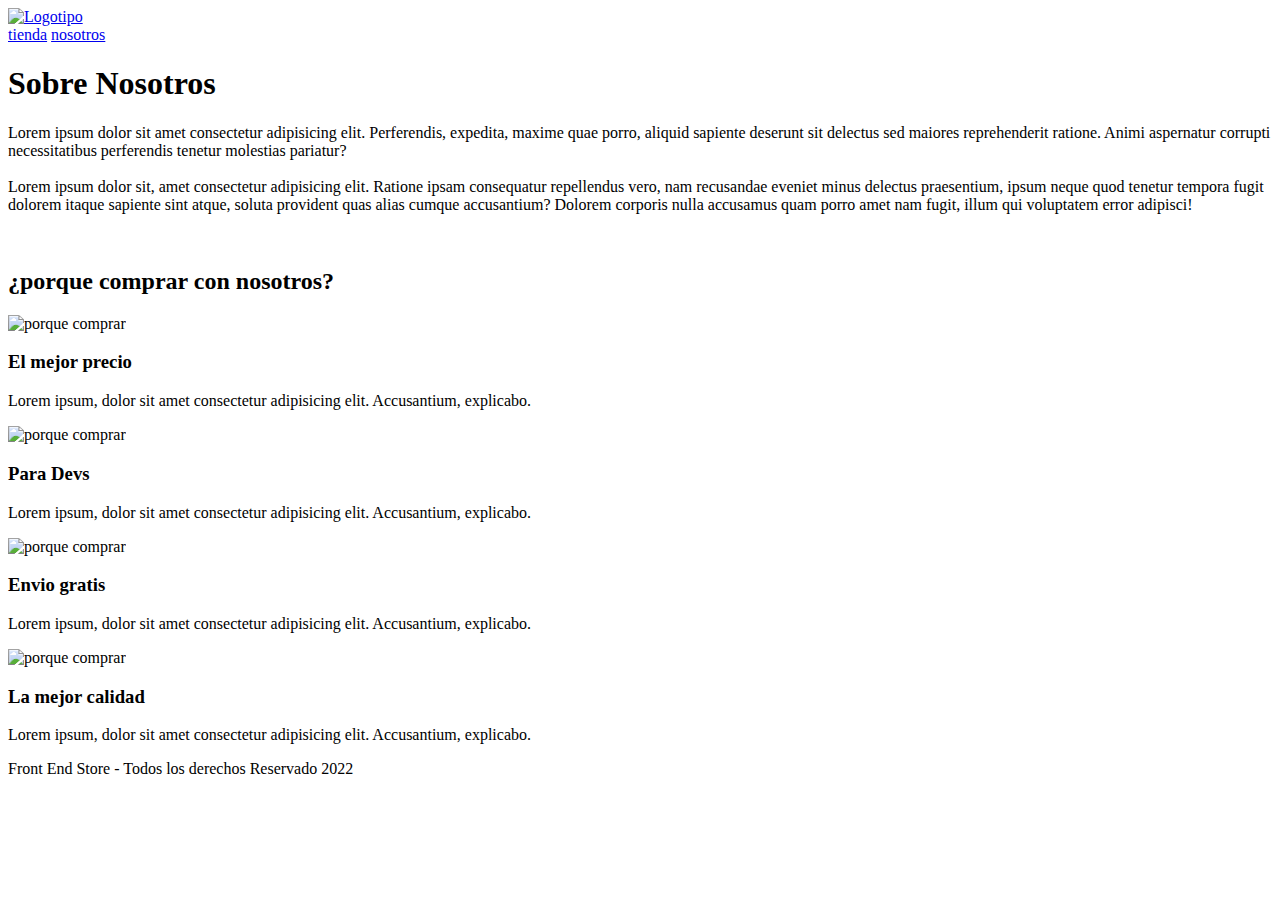
==== nosotros.html @ 550087b5 "Add files via upload" ====
<!DOCTYPE html>
<html lang="es">
<head>
    <meta charset="UTF-8">
    <meta http-equiv="X-UA-Compatible" content="IE=edge">
    <meta name="viewport" content="width=device-width, initial-scale=1.0">
    <link rel="preconnect" href="https://fonts.googleapis.com">
    <link rel="preconnect" href="https://fonts.gstatic.com" crossorigin>
    <link href="https://fonts.googleapis.com/css2?family=Staatliches&display=swap" rel="stylesheet">
    <link rel="stylesheet" href="/css/normalize.css"
    >
    <link rel="stylesheet" href="/css/style.css">
    <title>FrontEnd Store</title>
</head>
<body>
    <header class="header">
        <a href="index.html">
            <img class="header__logo" src="/img/logo.png" alt="Logotipo">
        </a>
    </header>

    <nav class="navegacion">
        <a class="navegacion__enlace" href="index.html">tienda</a>
        <a class="navegacion__enlace navegacion__enlace--activo" href="nosotros.html">nosotros</a>
    </nav>

    <main class="contenedor">
        <h1>Sobre Nosotros</h1>

        <div class="nosotros">
            <div class="nosotros__contenido">
                <p>Lorem ipsum dolor sit amet consectetur adipisicing elit. Perferendis, expedita, maxime quae porro, aliquid sapiente deserunt sit delectus sed maiores reprehenderit ratione. Animi aspernatur corrupti necessitatibus perferendis tenetur molestias pariatur?
                <br>
                <br>
                Lorem ipsum dolor sit, amet consectetur adipisicing elit. Ratione ipsam consequatur repellendus vero, nam recusandae eveniet minus delectus praesentium, ipsum neque quod tenetur tempora fugit dolorem itaque sapiente sint atque, soluta provident quas alias cumque accusantium? Dolorem corporis nulla accusamus quam porro amet nam fugit, illum qui voluptatem error adipisci!
                </p>
            </div>
            <img class="nosotros__imagen"src="/img/nosotros.jpg" alt="">
        </div>
    </main>

    <section class="contenedor comprar">
        <h2 class="comprar__titulo">¿porque comprar con nosotros?</h2>

        <div class="bloques">
            <div class="bloque">
                <img class="bloque__imagen" src="/img/icono_1.png" alt="porque comprar">
                <h3 class="bloque__titulo">El mejor precio</h3>
                <p>Lorem ipsum, dolor sit amet consectetur adipisicing elit. Accusantium, explicabo.</p>
            </div>

            <div class="bloque">
                <img class="bloque__imagen" src="/img/icono_2.png" alt="porque comprar">
                <h3 class="bloque__titulo">Para Devs</h3>
                <p>Lorem ipsum, dolor sit amet consectetur adipisicing elit. Accusantium, explicabo.</p>
            </div>

            <div class="bloque">
                <img class="bloque__imagen" src="/img/icono_3.png" alt="porque comprar">
                <h3 class="bloque__titulo">Envio gratis</h3>
                <p>Lorem ipsum, dolor sit amet consectetur adipisicing elit. Accusantium, explicabo.</p>
            </div>

            <div class="bloque">
                <img class="bloque__imagen" src="/img/icono_4.png" alt="porque comprar">
                <h3 class="bloque__titulo">La mejor calidad</h3>
                <p>Lorem ipsum, dolor sit amet consectetur adipisicing elit. Accusantium, explicabo.</p>
            </div>
        </div>
    </section>

    <footer class="footer">
        <p class="footer__texto">Front End Store - Todos los derechos Reservado 2022</p>
    </footer>
</body>
</html>
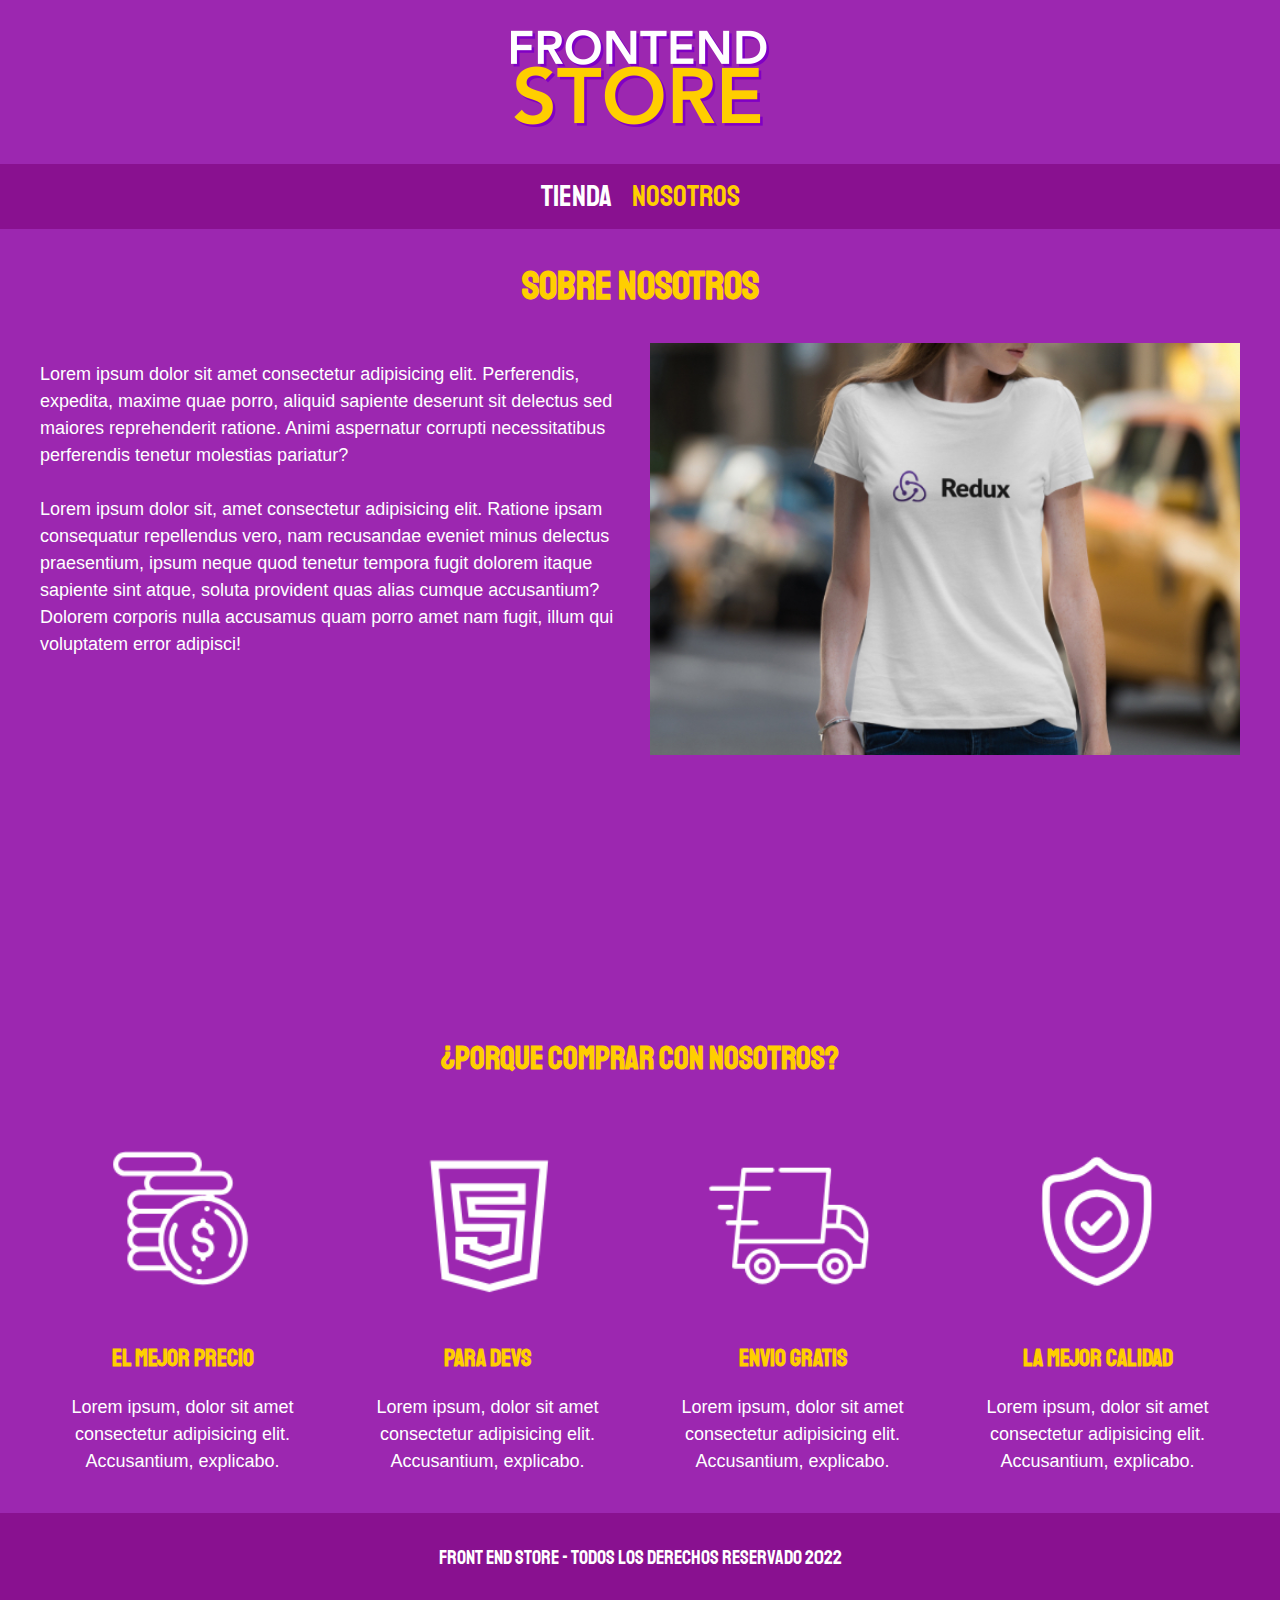
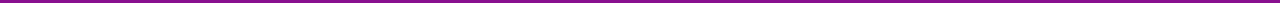
==== commit f090241d: "Update nosotros.html" ====
--- a/nosotros.html
+++ b/nosotros.html
@@ -7,15 +7,15 @@
     <link rel="preconnect" href="https://fonts.googleapis.com">
     <link rel="preconnect" href="https://fonts.gstatic.com" crossorigin>
     <link href="https://fonts.googleapis.com/css2?family=Staatliches&display=swap" rel="stylesheet">
-    <link rel="stylesheet" href="/css/normalize.css"
+    <link rel="stylesheet" href="css/normalize.css"
     >
-    <link rel="stylesheet" href="/css/style.css">
+    <link rel="stylesheet" href="css/style.css">
     <title>FrontEnd Store</title>
 </head>
 <body>
     <header class="header">
         <a href="index.html">
-            <img class="header__logo" src="/img/logo.png" alt="Logotipo">
+            <img class="header__logo" src="img/logo.png" alt="Logotipo">
         </a>
     </header>
 
@@ -35,7 +35,7 @@
                 Lorem ipsum dolor sit, amet consectetur adipisicing elit. Ratione ipsam consequatur repellendus vero, nam recusandae eveniet minus delectus praesentium, ipsum neque quod tenetur tempora fugit dolorem itaque sapiente sint atque, soluta provident quas alias cumque accusantium? Dolorem corporis nulla accusamus quam porro amet nam fugit, illum qui voluptatem error adipisci!
                 </p>
             </div>
-            <img class="nosotros__imagen"src="/img/nosotros.jpg" alt="">
+            <img class="nosotros__imagen"src="img/nosotros.jpg" alt="">
         </div>
     </main>
 
@@ -44,25 +44,25 @@
 
         <div class="bloques">
             <div class="bloque">
-                <img class="bloque__imagen" src="/img/icono_1.png" alt="porque comprar">
+                <img class="bloque__imagen" src="img/icono_1.png" alt="porque comprar">
                 <h3 class="bloque__titulo">El mejor precio</h3>
                 <p>Lorem ipsum, dolor sit amet consectetur adipisicing elit. Accusantium, explicabo.</p>
             </div>
 
             <div class="bloque">
-                <img class="bloque__imagen" src="/img/icono_2.png" alt="porque comprar">
+                <img class="bloque__imagen" src="img/icono_2.png" alt="porque comprar">
                 <h3 class="bloque__titulo">Para Devs</h3>
                 <p>Lorem ipsum, dolor sit amet consectetur adipisicing elit. Accusantium, explicabo.</p>
             </div>
 
             <div class="bloque">
-                <img class="bloque__imagen" src="/img/icono_3.png" alt="porque comprar">
+                <img class="bloque__imagen" src="img/icono_3.png" alt="porque comprar">
                 <h3 class="bloque__titulo">Envio gratis</h3>
                 <p>Lorem ipsum, dolor sit amet consectetur adipisicing elit. Accusantium, explicabo.</p>
             </div>
 
             <div class="bloque">
-                <img class="bloque__imagen" src="/img/icono_4.png" alt="porque comprar">
+                <img class="bloque__imagen" src="img/icono_4.png" alt="porque comprar">
                 <h3 class="bloque__titulo">La mejor calidad</h3>
                 <p>Lorem ipsum, dolor sit amet consectetur adipisicing elit. Accusantium, explicabo.</p>
             </div>
@@ -73,4 +73,4 @@
         <p class="footer__texto">Front End Store - Todos los derechos Reservado 2022</p>
     </footer>
 </body>
-</html>+</html>
--- a/css/style.css
+++ b/css/style.css
@@ -0,0 +1,252 @@
+:root {
+    --primario: #9c27b0;
+    --primarioOscuro: #891190;
+    --secundario: #ffce00;
+    --secundarioOscuro: rgb(233,287,7);
+    --blanco: #ffffff;
+    --negro: #1c1c1c;
+
+    --fuentePrincipal:'Staatliches', cursive;
+}
+
+html {
+    box-sizing: border-box;
+    font-size: 62.5%;
+}
+
+*, *:before, *:after {
+    box-sizing: inherit;
+}
+
+body {
+    background-color: var(--primario);
+    font-size: 1.6rem;
+    line-height: 1.5;
+}
+
+p{
+    font-size: 1.8rem;
+    font-family: Arial, Helvetica, sans-serif;
+    color: var(--blanco);
+}
+
+a {
+    text-decoration: none;
+}
+
+img{
+    width: 100%;
+}
+
+.contenedor {
+    max-width: 120rem;
+    margin: 0 auto;
+}
+
+h1, h2, h3 {
+    text-align: center;
+    color: var(--secundario);
+    font-family: var(--fuentePrincipal);
+}
+
+h1 {
+    font-size: 4rem;
+}
+
+h2 {
+    font-size: 3.2rem;
+}
+
+h3 {
+    font-size: 2.4rem;
+}
+
+/**Globales**/
+
+.header {
+    display: flex;
+    justify-content: center;
+}
+
+.header__logo{
+    margin: 3rem 0;
+}
+
+.footer{
+    background-color: var(--primarioOscuro);
+    padding: 1rem 0;
+    margin-top: 2rem;
+}
+
+.footer__texto{
+    text-align: center;
+    font-family: var(--fuentePrincipal);
+    font-size: 2rem;
+}
+
+.navegacion {
+    background-color: var(--primarioOscuro);
+    padding: 1rem 0;
+    display: flex;
+    justify-content: center;
+    gap: 2rem;
+}
+
+.navegacion__enlace{
+    font-family: var(--fuentePrincipal);
+    color: var(--blanco);
+    font-size: 3rem;
+}
+
+.navegacion__enlace--activo,
+.navegacion__enlace:hover{
+    color: var(--secundario);
+}
+
+
+/** Productos **/
+
+.grid{
+    display: grid;
+    grid-template-columns: repeat(2, 1fr);
+    gap: 2rem;
+}
+
+@media (min-width: 760px) {
+    .grid {
+        grid-template-columns: repeat(3, 1fr);
+    }
+}
+
+.producto {
+    background-color: var(--primarioOscuro);
+    padding: 1rem;
+}
+
+.producto__nombre{
+    font-size: 4rem;
+}
+
+.producto__precio{
+    font-size: 2.8rem;
+    color: var(--secundario);
+}
+
+.producto__nombre, 
+.producto__precio {
+    font-family: var(--fuentePrincipal);
+    margin: 1rem 0;
+    text-align: center;
+    line-height: 1.2;
+}
+
+.grafico {
+    min-height: 30rem;
+    background-repeat: no-repeat;
+    background-size: cover;
+    grid-column: 1 / 3 ;
+}
+
+.grafico--camisas {
+    grid-row: 2 / 3;
+    background-image: url(../img/grafico1.jpg);
+}
+
+.grafico--node{
+    background-image: url(../img/grafico2.jpg);
+    grid-row: 8 / 9;
+
+}
+
+@media (min-width: 760px){
+    .grafico--node{
+        grid-row: 5 / 6;
+        grid-column: 2 / 4;
+    }
+}
+
+/**Nosotros**/
+.nosotros {
+    display: grid;
+    grid-template-rows: repeat(2, 1fr);
+}
+
+@media (min-width: 760px){
+    .nosotros {
+        grid-template-columns: repeat(2 , 1fr);
+        column-gap: 2rem;
+    }
+}
+
+.nosotros__imagen {
+    grid-row: 1 / 3;
+}
+
+@media (min-width: 760px){
+    .nosotros__imagen{
+        grid-column: 2 / 3;
+    }
+}
+
+.bloques{
+    display: grid;
+    grid-template-columns: repeat(2 , 1fr);
+    gap: 2rem;
+}
+
+@media (min-width: 790px) {
+    .bloques{
+        grid-template-columns: repeat(4 , 1fr);
+    }
+}
+
+.bloque {
+    text-align: center;
+}
+
+.bloque__titulo{
+    margin: 0;
+}
+
+/** producto **/
+
+@media (min-width:790px){
+    .camisa{
+        display: grid;
+        grid-template-columns: repeat(2, 1fr);
+        column-gap: 3rem;
+    }
+}
+
+.formulario{
+    display: grid;
+    grid-template-columns: repeat(2, 1fr);
+    gap: 2rem;
+}
+
+
+.formulario__submit{
+    background-color: var(--secundario);
+    border: none;
+    font-size: 2rem;
+    font-family: var(--fuentePrincipal);
+    padding: 2rem;
+    transition: background-color .3s ease;
+    grid-column: 1 /3;
+}
+
+.formulario__submit:hover{
+    cursor: pointer;
+    background-color: var(--secundarioOscuro);
+}
+
+.formulario__campo{
+    border: 1rem solid var(--primarioOscuro);
+    background-color: transparent;
+    color: var(--blanco);
+    font-size: 2rem;
+    font-family: Arial, Helvetica, sans-serif;
+    padding: 1rem;
+    appearance: none;
+    text-align: center;
+}